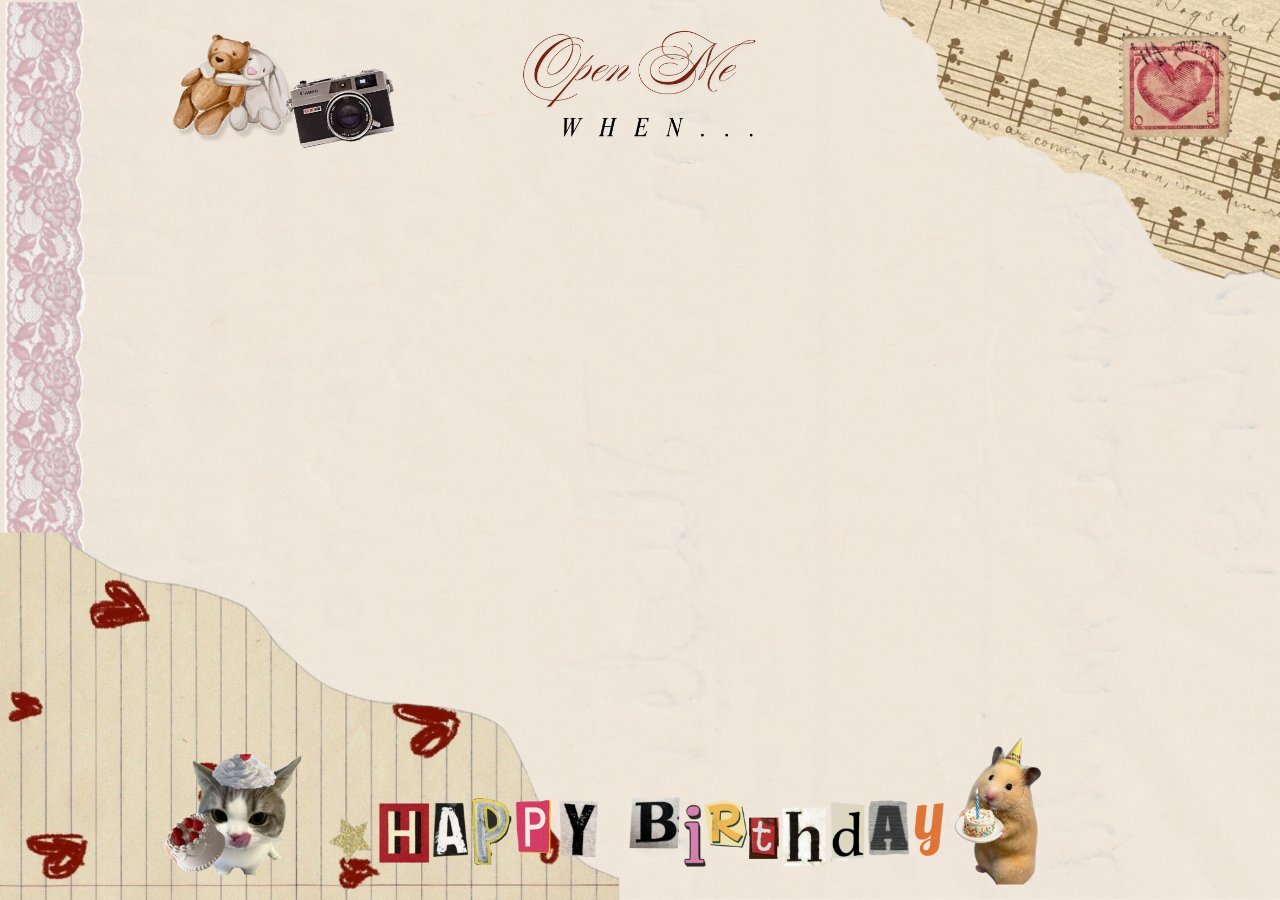
==== index.html @ 7f137bc4 "added draggable elements" ====
<!DOCTYPE html>
<html lang="en">
<head>
    <meta charset="UTF-8" /> <!--basically  allows emojis/symbols to display correctly-->
    <title>open me when...</title>
    <link rel="stylesheet" href="style.css">
</head>
<body>
    <!--======= HOME PAGE =========-->
    <div id="home">
        <!--background layer-->
        <img id="background" src="homepage/background.png" alt="background" />
        <!--the rest of the elements :P-->
        <img class="decor lace"  
            src="homepage/lace.png" /> <!-- layers BELOW everything else-->
        <img class="decor bottom-corner"
            src="homepage/bottom-corner.png" />
        <img class="decor right-corner"
            src="homepage/right-corner.png" />
        <img class="decor birthday-text"
            src="homepage/birthday-text.png" />
        <img class="decor text" 
            src="homepage/text.png" /> <!--adds to both 'text' and 'decor' class-->
        <img class="decor draggable bear-hug"
            src="homepage/bear-hug.png" />
        <img class="decor draggable camera"
            src="homepage/camera.png" />
        <img class="decor draggable cat"
            src="homepage/cat.png" /> 
        <img class="decor draggable hamster"
            src="homepage/hamster.png" />
    

    </div>

    <script src="script.js"></script>

</body>
</html>
---- style.css ----
* {
    margin: 0;
    padding: 0;
    box-sizing: border-box;
}

html, body {
    width: 100vw; /* relative to size of SCREEN; 100% of total width*/
    height: 100vh;
    overflow: hidden;
}

#home {
    position: relative;
    width: 100%;
    height: 100%;
}

#background {
    width: 100%;
    height: 100%;
    object-fit: cover; /* fills entire box even if it gets cropped */
    position: absolute;
    top: 0;
    left: 0; 
    z-index: 0;
}

/* ============ HOMEPAGE DECORATIONS ============== */
.decor { /* all decorations are added to this class to make the position absolute */
    position: absolute; 
    /* with an absolute position, you can move things with top/L/R/bottom px and the %s wherever u want */
    z-index: 2;
}

.text { /* using % makes it relative to screen, wheras px is fixed */
    top: 30px;
    left: 50%; /* relative to PARENT: 50% across from left (centers left edge)*/
    transform: translateX(-50%); /* makes it actually centered */
    width: clamp(140px, 22%, 240px); 
    transition: transform 0.4s ease-in-out; /*so that it doesnt like snap */
}

.text:hover {
    transform: translateX(-50%) rotate(3deg) scale(1.05);
}

/* applies to everything in draggable class!! */
.draggable {
    user-select: none;
    -webkit-user-drag: none;
}
.draggable:hover {
    cursor: grab;
    transform: scale(1.05);
}

.draggable:active { /* when i click down it gets bigger :D */
    transform: scale(1.1);
    cursor: grabbing;
}

.bear-hug {
    left: 12%;
    top: 3%; 
    width: clamp(100px, 16%, 170px);
    /* clamp gives min/max size: clamp(min, scale%, max*/
}

.lace {
    top: 0;
    left: 0;
    height: 65%;
}

.bottom-corner {
    bottom: 0;
    left: 0;
    height: 50%;
}

.right-corner {
    top: 0;
    right: 0;
    width: clamp(150px, 35%,400px);
}
.camera {
    left: 20%;
    top: 5%; 
    width: clamp(100px, 16%, 170px);
    rotate: -12deg;
}

.cat {
    left: 12%;
    bottom: 10px;
    width: clamp(100px, 12%, 270px); 
}

.birthday-text {
    bottom: 20px;
    right: 50%;
    transform: translateX(50%);
    width: clamp(400px, 50%, 800px);
}

.hamster {
    bottom: 10px;
    right: 18%;
    width: clamp(50px, 8%, 150px);
}
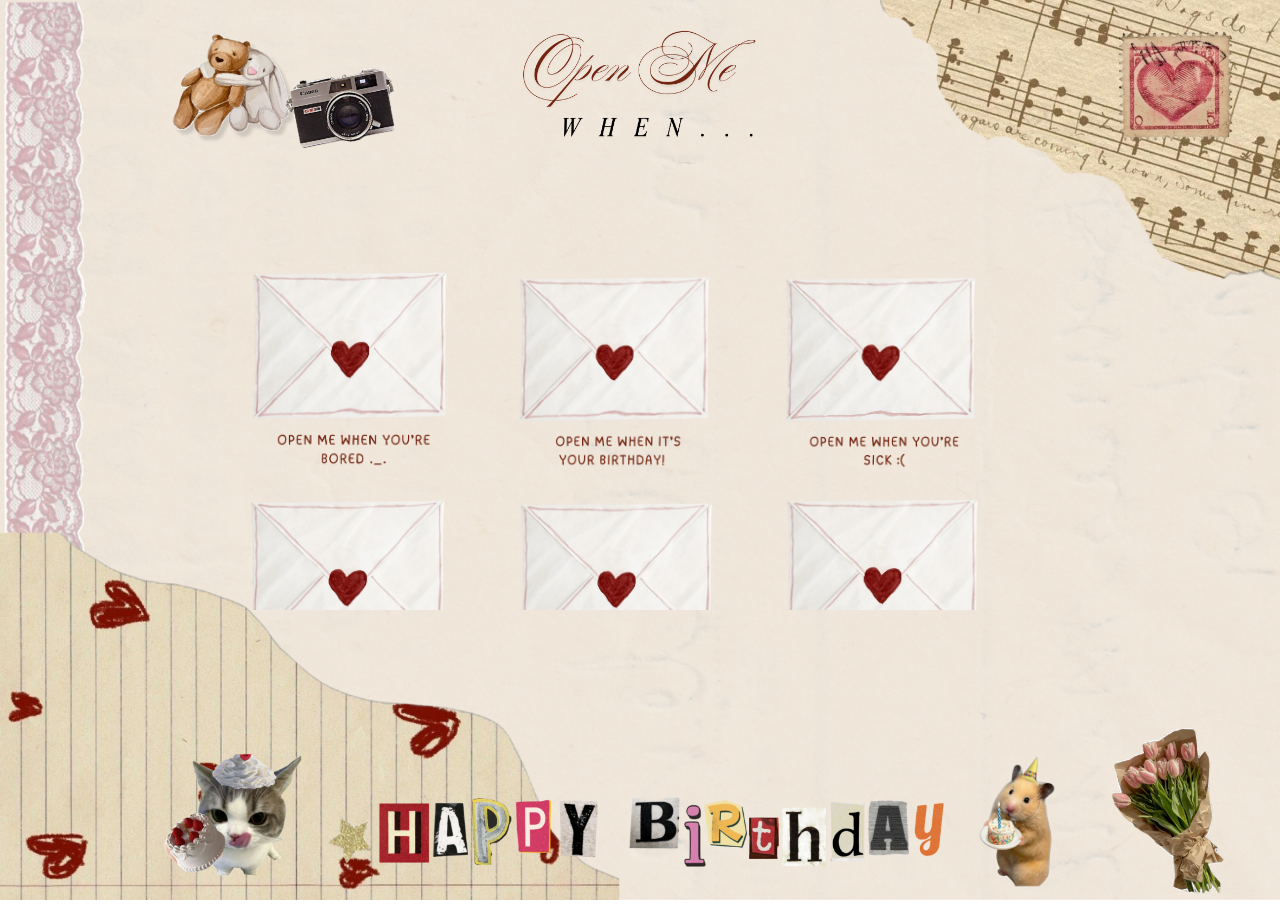
==== commit a2dde18a: "added all letters + grid" ====
--- a/index.html
+++ b/index.html
@@ -29,8 +29,31 @@
             src="homepage/cat.png" /> 
         <img class="decor draggable hamster"
             src="homepage/hamster.png" />
+        <img class="decor draggable bouquet"
+            src="homepage/bouquet.png" />
     
-
+        <div id="letters">
+            <div class="letter-grid">
+                <img class="letter"
+                src="homepage/bored-letter.png" />
+                <img class="letter"
+                src="homepage/birthday-letter.png" />
+                <img class="letter"
+                src="homepage/sick-letter.png" />
+                <img class="letter"
+                src="homepage/money-letter.png" />
+                <img class="letter"
+                src="homepage/love-letter.png" />
+                <img class="letter"
+                src="homepage/drawing-letter.png" />
+                <img class="letter"
+                src="homepage/laugh-letter.png" />
+                <img class="letter"
+                src="homepage/sleep-letter.png" />
+                <img class="letter"
+                src="homepage/music-letter.png" />
+            </div>
+        </div>
     </div>
 
     <script src="script.js"></script>
--- a/style.css
+++ b/style.css
@@ -31,6 +31,7 @@
     position: absolute; 
     /* with an absolute position, you can move things with top/L/R/bottom px and the %s wherever u want */
     z-index: 2;
+    -webkit-user-drag: none; /* so u dont get that like no sign when u drag */
 }
 
 .text { /* using % makes it relative to screen, wheras px is fixed */
@@ -48,7 +49,6 @@
 /* applies to everything in draggable class!! */
 .draggable {
     user-select: none;
-    -webkit-user-drag: none;
 }
 .draggable:hover {
     cursor: grab;
@@ -105,7 +105,43 @@
 }
 
 .hamster {
-    bottom: 10px;
-    right: 18%;
-    width: clamp(50px, 8%, 150px);
-}+    bottom: 9px;
+    right: 17%;
+    width: clamp(40px, 7%, 140px);
+}
+
+.bouquet {
+    bottom: -10px;
+    right: 2%;
+    width: clamp(90px, 12%, 190px);
+}
+
+/* === leettterrr gride :D ==== */
+#letters {
+    position: absolute;
+    overflow-y: auto;
+    overflow-x: auto;
+    width: clamp(300px, 65%, 830px);
+    height: clamp(220px, 43%, 340px);
+    top: 30%;
+    left: 50%;
+    transform: translateX(-50%);
+}
+
+.letter-grid {
+    display: grid;
+    grid-template-columns: repeat(3, 1fr);
+    gap: 20px;
+    margin-right: 50px;
+    justify-items: center;
+}
+
+.letter {
+    width: 200px;
+    cursor: pointer;
+    transition: transform 0.3s ease;
+}
+
+.letter:hover {
+    transform: scale(1.05) rotate(1deg);
+}
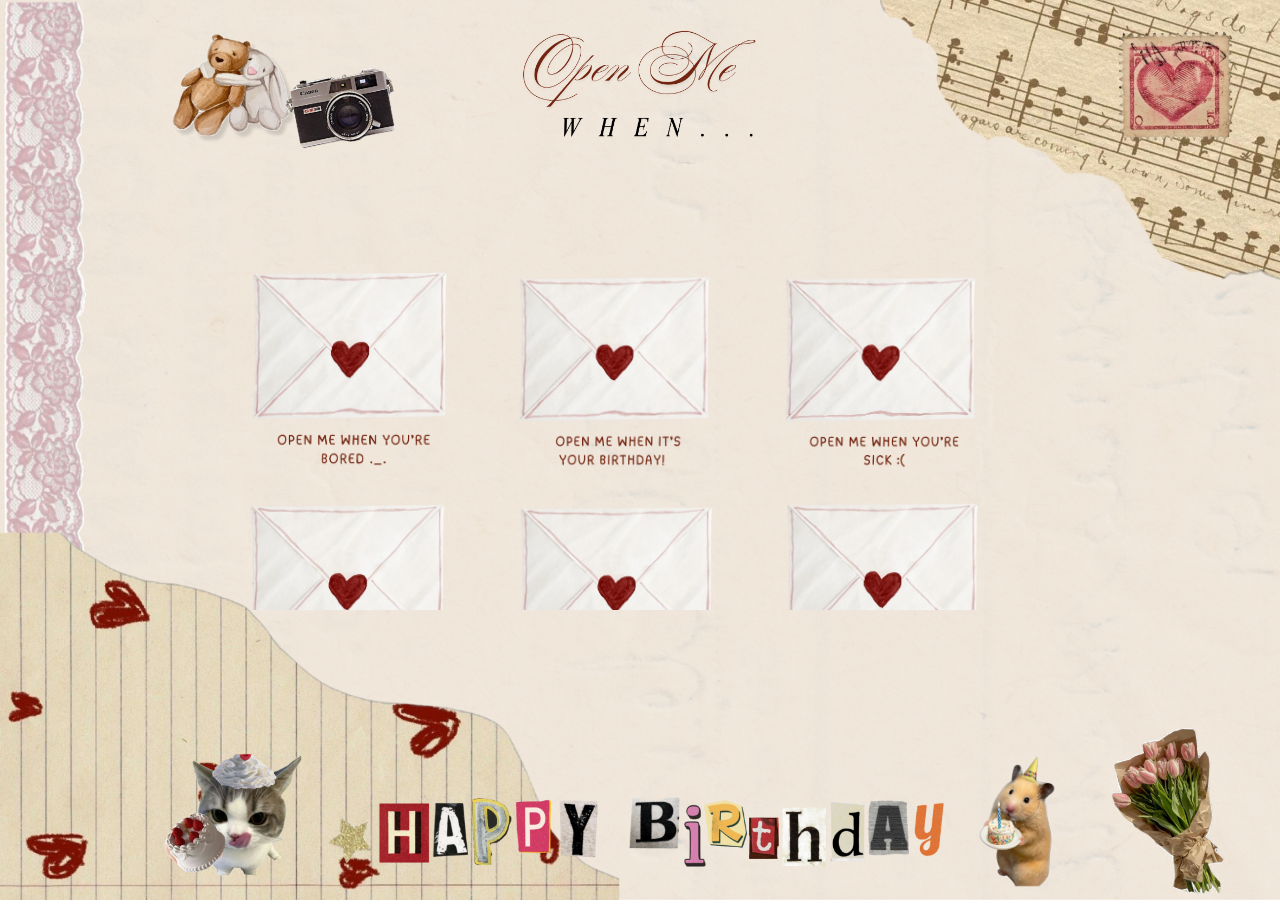
==== commit 79b2c06c: "added letter elements" ====
--- a/index.html
+++ b/index.html
@@ -34,26 +34,48 @@
     
         <div id="letters">
             <div class="letter-grid">
-                <img class="letter"
-                src="homepage/bored-letter.png" />
-                <img class="letter"
-                src="homepage/birthday-letter.png" />
-                <img class="letter"
-                src="homepage/sick-letter.png" />
-                <img class="letter"
-                src="homepage/money-letter.png" />
-                <img class="letter"
-                src="homepage/love-letter.png" />
-                <img class="letter"
-                src="homepage/drawing-letter.png" />
-                <img class="letter"
-                src="homepage/laugh-letter.png" />
-                <img class="letter"
-                src="homepage/sleep-letter.png" />
-                <img class="letter"
-                src="homepage/music-letter.png" />
+                <a href="letters/bored.html"> <!--hyperlink; href directs to new page(bored.html)-->
+                    <img class="envelope"
+                    src="homepage/bored-letter.png" /> <!--essentially acting as a button-->
+                </a>
+                <a href="letters/birthday.html">
+                    <img class="envelope"
+                    src="homepage/birthday-letter.png" />
+                </a>
+                <a href="letters/sick.html">
+                    <img class="envelope"
+                    src="homepage/sick-letter.png" />
+                </a>
+                <a href="letters/money.html">
+                    <img class="envelope"
+                    src="homepage/money-letter.png" />
+                </a>
+                <a href="letters/love.html">
+                    <img class="envelope"
+                    src="homepage/love-letter.png" />
+                </a>
+                <a href="letters/drawing.html">
+                    <img class="envelope"
+                    src="homepage/drawing-letter.png" />
+                </a>
+                <a href="letters/laugh.html">
+                    <img class="envelope"
+                    src="homepage/laugh-letter.png" />
+                </a>
+                <a href="letters/sleep.html">
+                    <img class="envelope"
+                    src="homepage/sleep-letter.png" />
+                </a>
+                <a href="letters/music.html">
+                    <img class="envelope"
+                    src="homepage/music-letter.png" />
+                </a>
+                <a href="letters/nostalgia.html">
+                    <img class="envelope"
+                    src="homepage/nostalgia-letter.png" />
+                </a>
             </div>
-        </div>
+        </div> 
     </div>
 
     <script src="script.js"></script>
--- a/style.css
+++ b/style.css
@@ -17,10 +17,11 @@
 }
 
 #background {
-    width: 100%;
-    height: 100%;
+    width: 100vw;
+    height: 100vh;
     object-fit: cover; /* fills entire box even if it gets cropped */
     position: absolute;
+    overflow: hidden;
     top: 0;
     left: 0; 
     z-index: 0;
@@ -71,12 +72,14 @@
     top: 0;
     left: 0;
     height: 65%;
+    z-index: 0; 
 }
 
 .bottom-corner {
     bottom: 0;
     left: 0;
     height: 50%;
+    z-index: 0; 
 }
 
 .right-corner {
@@ -136,12 +139,53 @@
     justify-items: center;
 }
 
-.letter {
+.envelope {
     width: 200px;
     cursor: pointer;
     transition: transform 0.3s ease;
 }
 
-.letter:hover {
+.envelope:hover {
     transform: scale(1.05) rotate(1deg);
 }
+
+
+/* ===LETTERS (bro i hate this css naming) === */
+#letter {
+    position: absolute;
+    top: 50%;
+    left: 50%;
+    transform: translate(-50%, -50%);
+    width: clamp(600px, 65vw, 1200px);
+    height: auto;
+    z-index: 1;
+    animation: fadeIn 2s ease;
+}
+
+@keyframes fadeIn {
+    from {
+        opacity: 0;
+        transform: translate(-50%, -40%);
+    }
+
+    to {
+        opacity: 1;
+        transform: translate(-50%, -50%);
+    }
+    
+}
+
+#letter-text {
+    position: absolute;
+    font-family: 'Courier New', Courier, monospace;
+    font-size: 5%;
+    transform: translate(-70%, -70%);
+    z-index: 2;
+    animation: fade 4s ease;
+}
+
+@keyframes fade {
+    from {
+        opacity: 0
+    }
+}
